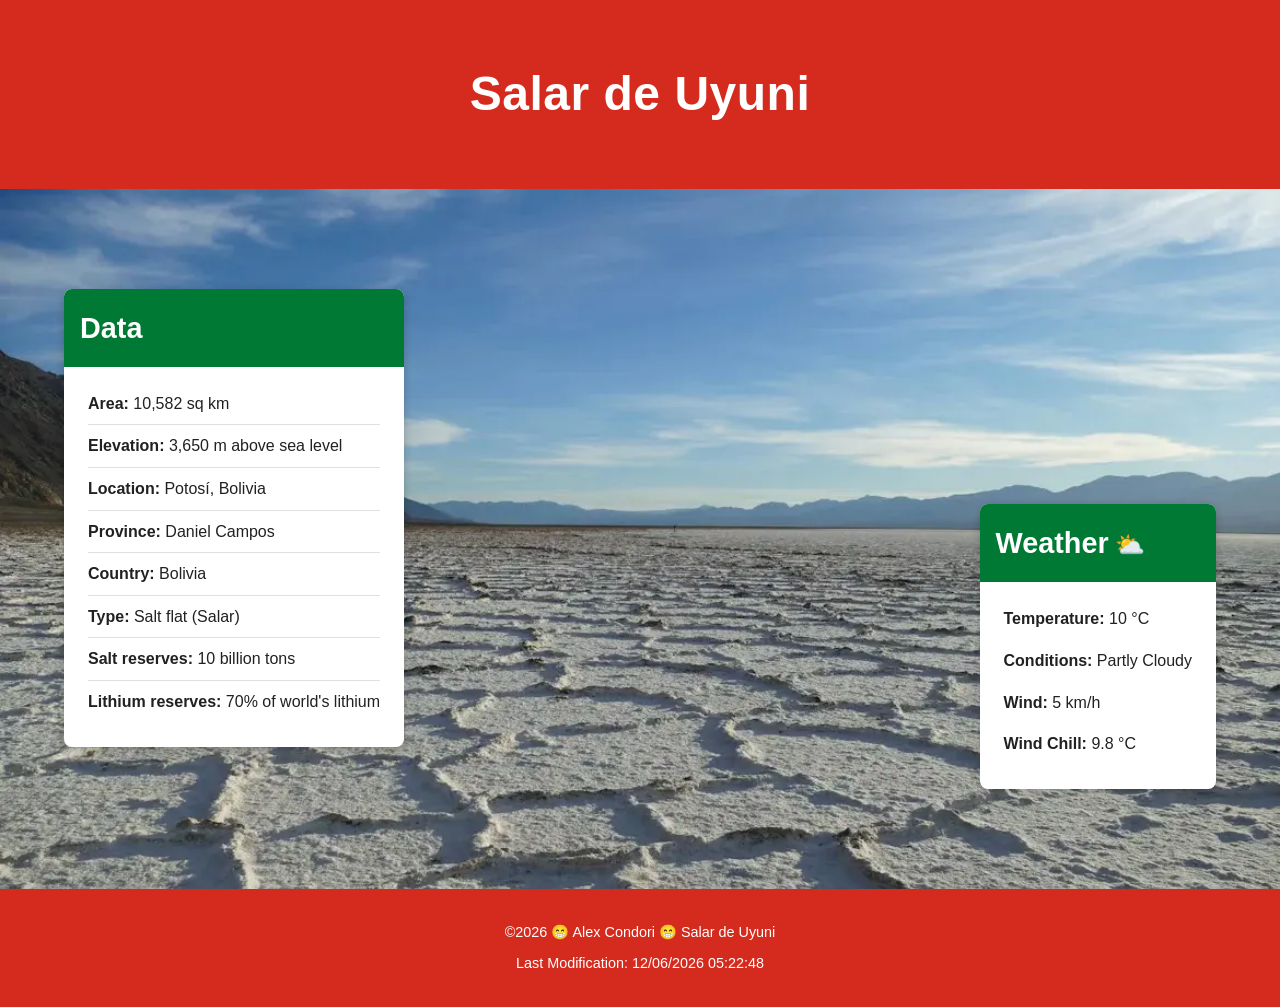
==== place.html @ b7c6d8e3 "finished" ====
<!DOCTYPE html>
<html lang="en">
<head>
    <meta charset="UTF-8">
    <meta name="viewport" content="width=device-width, initial-scale=1.0">
    <meta name="description" content="Información sobre el Salar de Uyuni, el mayor desierto de sal del mundo ubicado en Bolivia">
    <meta name="author" content="Alex Condori">
    <title>Salar de Uyuni - Bolivia</title>
    <link rel="stylesheet" href="styles/place.css">
    <script src="scripts/place.js" defer></script>
</head>
<body>
    <header>
        <h1>Salar de Uyuni</h1>
    </header>

    <main>
        <div class="hero">
            <picture>
                <source 
                    media="(min-width: 768px)" 
                    srcset="images/salar-hero-large.webp">
                <img 
                    src="images/salar-hero-small.webp" 
                    alt="Salar de Uyuni - El mayor desierto de sal del mundo" 
                    loading="lazy">
            </picture>
        </div>

        <section class="data-section">
            <h2>Data</h2>
            <div class="data-content">
                <p><strong>Area:</strong> 10,582 sq km</p>
                <p><strong>Elevation:</strong> 3,650 m above sea level</p>
                <p><strong>Location:</strong> Potosí, Bolivia</p>
                <p><strong>Province:</strong> Daniel Campos</p>
                <p><strong>Country:</strong> Bolivia</p>
                <p><strong>Type:</strong> Salt flat (Salar)</p>
                <p><strong>Salt reserves:</strong> 10 billion tons</p>
                <p><strong>Lithium reserves:</strong> 70% of world's lithium</p>
            </div>
        </section>

        <section class="weather-section">
            <h2 class="weather-heading">Weather</h2>
            <div class="weather-content">
                <div class="weather-icon-mobile">
                    <img src="images/partly-cloudy.svg" alt="Partly cloudy weather icon">
                </div>
                <div class="weather-info">
                    <p><strong>Temperature:</strong> 10 °C</p>
                    <p><strong>Conditions:</strong> Partly Cloudy</p>
                    <p><strong>Wind:</strong> 5 km/h</p>
                    <p><strong>Wind Chill:</strong> <span id="windchill">N/A</span></p>
                </div>
            </div>
        </section>
    </main>

    <footer>
        <p>&copy;<span id="currentYear"></span> 😁 Alex Condori 😁 Salar de Uyuni</p>
        <p>Last Modification: <span id="lastModified"></span></p>
    </footer>
</body>
</html>
---- styles/place.css ----
:root {
    --primary-red: #D52B1E;
    --primary-yellow: #F9E300;
    --primary-green: #007934;
    --text-dark: #212121;
    --text-light: #FFFFFF;
    --shadow: rgba(0, 0, 0, 0.2);
    --spacing-sm: 0.5rem;
    --spacing-md: 1rem;
    --spacing-lg: 1.5rem;
    --spacing-xl: 2rem;
}

* {
    margin: 0;
    padding: 0;
    box-sizing: border-box;
}

body {
    font-family: 'Segoe UI', Tahoma, Geneva, Verdana, sans-serif;
    line-height: 1.6;
    color: var(--text-dark);
    background-color: #f5f5f5;
}

header {
    background-color: var(--primary-red);
    color: var(--text-light);
    text-align: center;
    padding: var(--spacing-lg) var(--spacing-md);
    box-shadow: 0 2px 5px var(--shadow);
}

header h1 {
    font-size: 1.8rem;
    font-weight: 600;
    letter-spacing: 0.5px;
}

main {
    max-width: 100%;
    margin: 0 auto;
}

.hero {
    width: 100%;
    overflow: hidden;
}

.hero img {
    width: 100%;
    height: auto;
    display: block;
    object-fit: cover;
}

.data-section {
    background-color: #FFFFFF;
    padding: var(--spacing-lg);
    margin: var(--spacing-md);
    border-radius: 8px;
    box-shadow: 0 2px 8px var(--shadow);
}

.data-section h2 {
    background-color: var(--primary-green);
    color: var(--text-light);
    padding: var(--spacing-md);
    margin: calc(-1 * var(--spacing-lg)) calc(-1 * var(--spacing-lg)) var(--spacing-md);
    border-radius: 8px 8px 0 0;
    font-size: 1.5rem;
}

.data-content p {
    padding: var(--spacing-sm) 0;
    border-bottom: 1px solid #e0e0e0;
}

.data-content p:last-child {
    border-bottom: none;
}

.weather-section {
    background-color: #FFFFFF;
    padding: var(--spacing-lg);
    margin: var(--spacing-md);
    border-radius: 8px;
    box-shadow: 0 2px 8px var(--shadow);
}

.weather-section h2 {
    background-color: var(--primary-green);
    color: var(--text-light);
    padding: var(--spacing-md);
    margin: calc(-1 * var(--spacing-lg)) calc(-1 * var(--spacing-lg)) var(--spacing-md);
    border-radius: 8px 8px 0 0;
    font-size: 1.5rem;
}

.weather-icon-mobile {
    text-align: center;
    margin: var(--spacing-md) 0;
}

.weather-icon-mobile img {
    width: 80px;
    height: 80px;
}

.weather-info p {
    padding: var(--spacing-sm) 0;
}

footer {
    background-color: var(--primary-red);
    color: var(--text-light);
    text-align: center;
    padding: var(--spacing-lg);
    margin-top: var(--spacing-xl);
}

footer p {
    margin: var(--spacing-sm) 0;
    font-size: 0.9rem;
}


@media (min-width: 768px) {
    header h1 {
        font-size: 2.5rem;
    }

    main {
        max-width: 100%;
        padding: 0;
        position: relative;
    }

    .hero {
        height: 600px;
        width: 100%;
    }

    .hero img {
        height: 100%;
        width: 100%;
        object-fit: cover;
    }

    .data-section,
    .weather-section {
        position: absolute;
        max-width: 350px;
        margin: 0;
    }

    .data-section {
        top: 80px;
        left: 3rem;
    }

    .weather-section {
        bottom: 80px;
        right: 3rem;
    }

    .weather-icon-mobile {
        display: none;
    }

    .weather-heading::after {
        content: " ⛅";
        font-size: 1.5rem;
    }

    footer {
        margin-top: 0;
    }
}

@media (min-width: 1024px) {
    header h1 {
        font-size: 3rem;
        padding: var(--spacing-xl) 0;
    }

    .hero {
        height: 700px;
    }

    .data-section,
    .weather-section {
        max-width: 400px;
    }

    .data-section {
        top: 100px;
        left: 4rem;
    }

    .weather-section {
        bottom: 100px;
        right: 4rem;
    }

    .data-section h2,
    .weather-section h2 {
        font-size: 1.8rem;
    }
}

@media (min-width: 1024px) {
    header h1 {
        font-size: 3rem;
        padding: var(--spacing-xl) 0;
    }

    .data-section,
    .weather-section {
        max-width: 400px;
    }

    .data-section h2,
    .weather-section h2 {
        font-size: 1.8rem;
    }
}
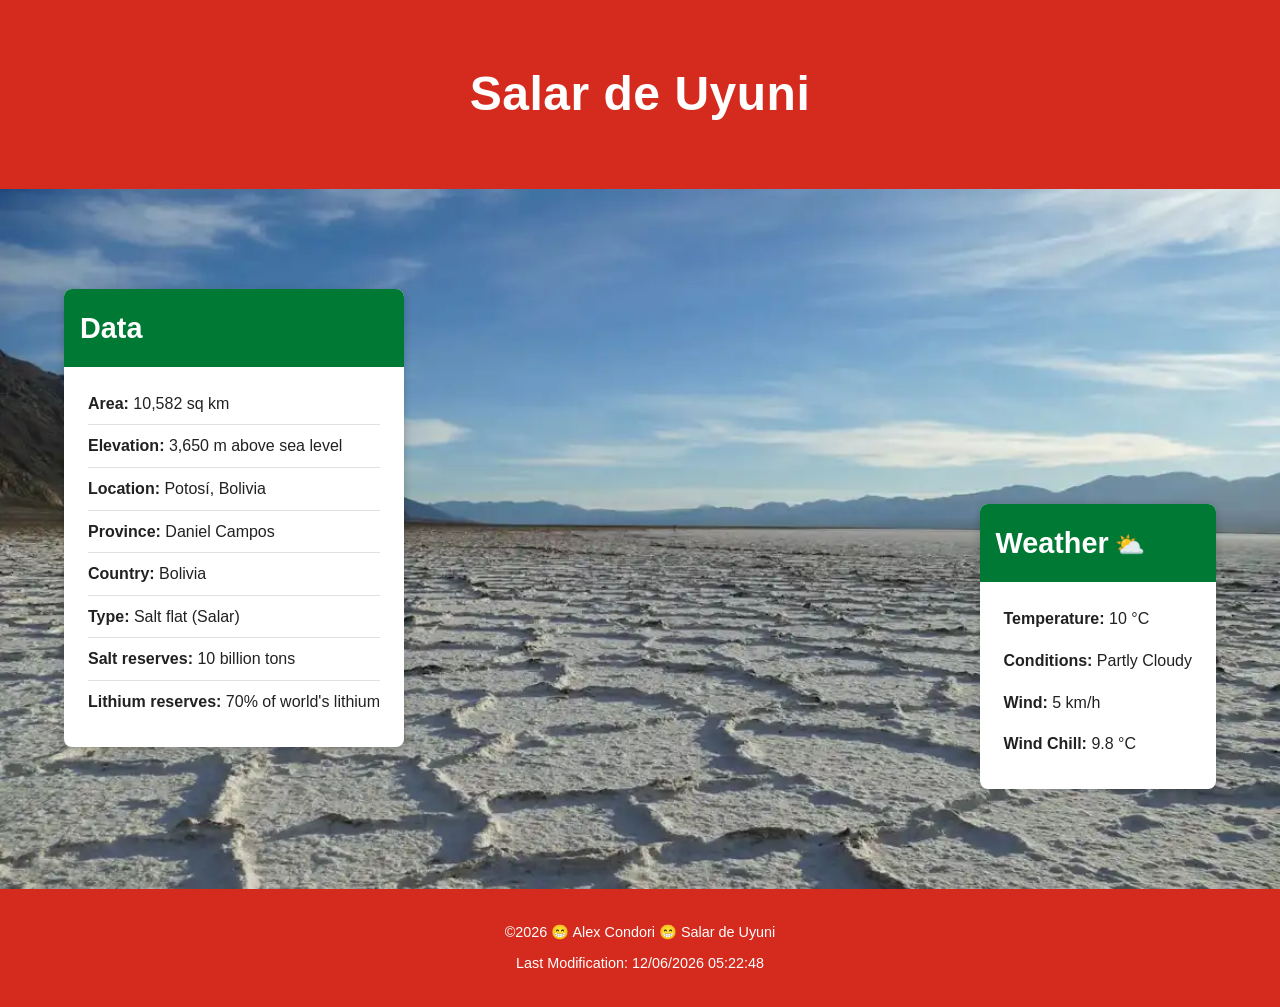
==== commit d0beff83: "regreat" ====
(no text change in the page or its own stylesheets)
